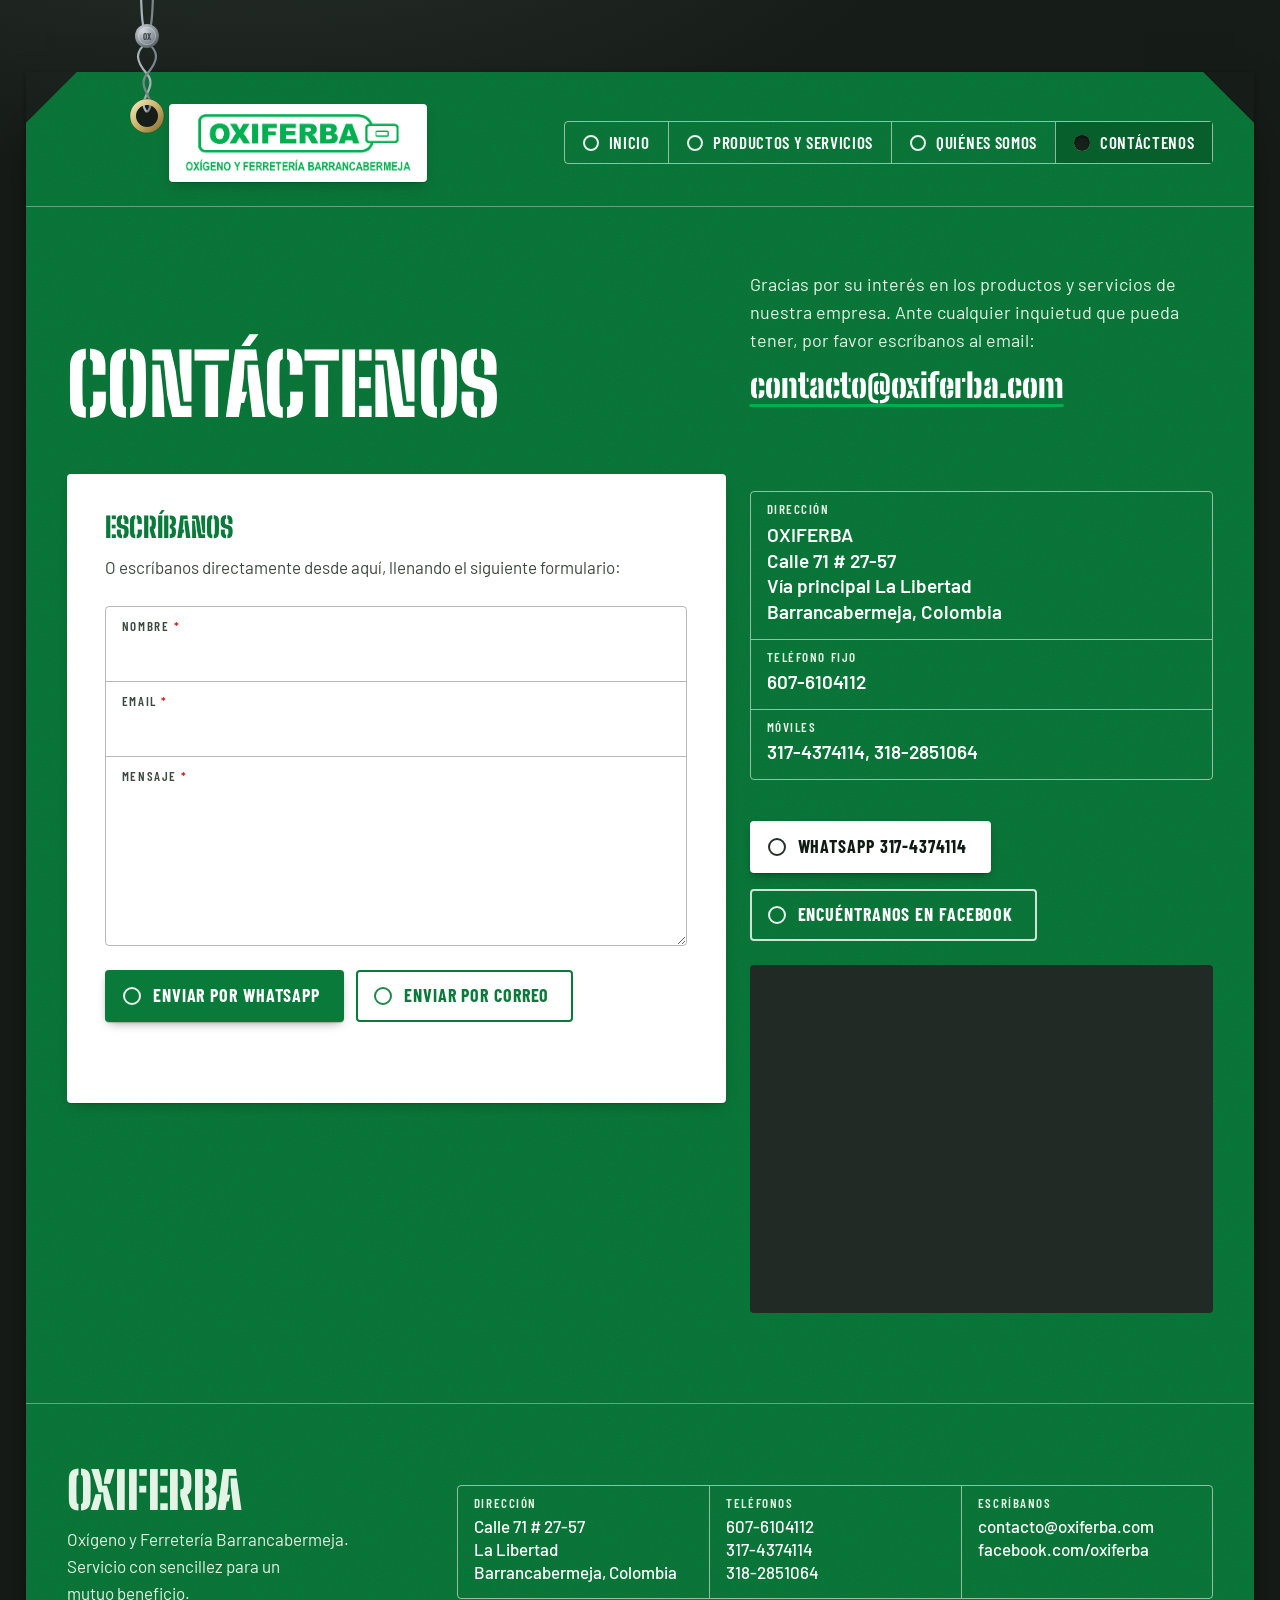
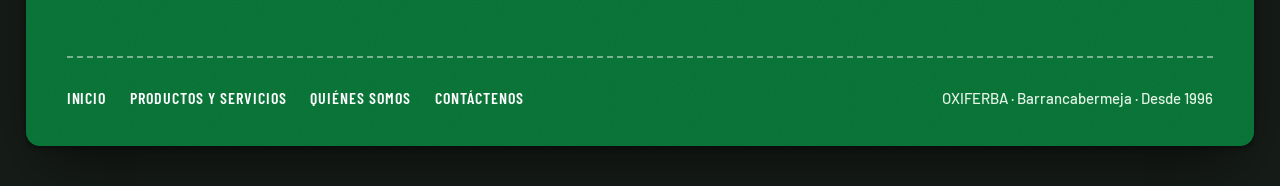
==== contacto.html @ a8000fab "Rediseño de oxiferba.com en HTML, CSS y JS vanilla Sitio estático de 4 páginas (inicio, productos, n" ====
<!doctype html>
<html lang="es">
<head>
<meta charset="utf-8">
<meta name="viewport" content="width=device-width, initial-scale=1, viewport-fit=cover">
<title>OXIFERBA - Oxígeno y Ferretería Barrancabermeja - Contáctenos</title>
<meta name="description" content="Venta de oxígeno y demás gases industriales, ferretería industrial, reparación, repuestos y mantenimiento de equipos oxicorte, venta y recarga de extintores, soldaduras y seguridad industrial.">
<meta name="theme-color" content="#0a7a3a">
<link rel="icon" href="assets/img/favicon.ico" type="image/x-icon">
<link rel="preload" href="assets/fonts/BigShouldersStencilDisplay-900-normal-latin.woff2" as="font" type="font/woff2" crossorigin>
<link rel="preload" href="assets/fonts/Barlow-400-normal-latin.woff2" as="font" type="font/woff2" crossorigin>
<link rel="stylesheet" href="css/fonts.css">
<link rel="stylesheet" href="css/styles.css">
</head>
<body>
<a class="skip" href="#contenido">Saltar al contenido</a>
<svg width="0" height="0" style="position:absolute" aria-hidden="true" focusable="false">
  <filter id="tinta" x="-5%" y="-5%" width="110%" height="110%">
    <feTurbulence type="fractalNoise" baseFrequency=".8" numOctaves="2" seed="7" result="grano"/>
    <feColorMatrix in="grano" type="matrix" values="0 0 0 0 0  0 0 0 0 0  0 0 0 0 0  -2.6 0 0 0 2.05" result="mascara"/>
    <feComposite in="SourceGraphic" in2="mascara" operator="in" result="entintado"/>
    <feTurbulence type="fractalNoise" baseFrequency=".035" numOctaves="1" seed="2" result="onda"/>
    <feDisplacementMap in="entintado" in2="onda" scale="3" xChannelSelector="R" yChannelSelector="G"/>
  </filter>
</svg>
<div class="tarjeta-wrap">
  <div class="tarjeta-sombra" aria-hidden="true"></div>
  <div class="tarjeta">
    <header class="cabecera">
      <a class="logo" href="index.html"><img src="assets/img/logo.png" width="270" height="68" alt="OXIFERBA, Oxígeno y Ferretería Barrancabermeja — Inicio"></a>
      <nav class="perforadas" aria-label="Principal">
        <a href="index.html"><span class="hueco" aria-hidden="true"></span><span class="larga">Inicio</span><span class="corta" aria-hidden="true">Inicio</span></a><a href="productos.html"><span class="hueco" aria-hidden="true"></span><span class="larga">Productos y servicios</span><span class="corta" aria-hidden="true">Productos</span></a><a href="nosotros.html"><span class="hueco" aria-hidden="true"></span><span class="larga">Quiénes somos</span><span class="corta" aria-hidden="true">Nosotros</span></a><a href="contacto.html" aria-current="page"><span class="hueco" aria-hidden="true"></span><span class="larga">Contáctenos</span><span class="corta" aria-hidden="true">Contacto</span></a>
      </nav>
    </header>
    <main id="contenido">
      <section class="encabezado-pagina">
        <h1 class="display">Contáctenos</h1>
        <div class="encabezado-lado">
          <p class="lead">Gracias por su interés en los productos y servicios de nuestra empresa. Ante cualquier inquietud que pueda tener, por favor escríbanos al email:</p>
          <a class="correo-grande" href="mailto:contacto@oxiferba.com">contacto@oxiferba.com</a>
        </div>
      </section>
      <div class="contacto">
        <form class="formulario hoja" data-formulario novalidate aria-labelledby="titulo-form">
          <h2 class="subtitular" id="titulo-form" style="color:var(--stock)">Escríbanos</h2>
          <p style="margin-top:12px">O escríbanos directamente desde aquí, llenando el siguiente formulario:</p>
          <div class="form-campos">
            <div class="form-campo">
              <label for="f-nombre">Nombre <span class="req" aria-hidden="true">*</span></label>
              <input id="f-nombre" name="nombre" type="text" autocomplete="name" required aria-describedby="e-nombre">
              <p class="error" id="e-nombre" role="alert"></p>
            </div>
            <div class="form-campo">
              <label for="f-email">Email <span class="req" aria-hidden="true">*</span></label>
              <input id="f-email" name="email" type="email" autocomplete="email" inputmode="email" required aria-describedby="e-email">
              <p class="error" id="e-email" role="alert"></p>
            </div>
            <div class="form-campo">
              <label for="f-mensaje">Mensaje <span class="req" aria-hidden="true">*</span></label>
              <textarea id="f-mensaje" name="mensaje" required aria-describedby="e-mensaje"></textarea>
              <p class="error" id="e-mensaje" role="alert"></p>
            </div>
          </div>
          <div class="form-acciones">
            <button class="btn btn--verde" type="submit" name="via" value="whatsapp"><span class="hueco" aria-hidden="true"></span>Enviar por WhatsApp</button>
            <button class="btn btn--verde-borde" type="submit" name="via" value="correo"><span class="hueco" aria-hidden="true"></span>Enviar por correo</button>
          </div>
          <p class="form-estado" aria-live="polite"></p>
        </form>

        <div class="datos">
          <dl class="campos">
            <div class="campo"><dt>Dirección</dt><dd>OXIFERBA<br>Calle 71 # 27-57<br>Vía principal La Libertad<br>Barrancabermeja, Colombia</dd></div>
            <div class="campo"><dt>Teléfono fijo</dt><dd><a href="tel:+576076104112">607-6104112</a></dd></div>
            <div class="campo"><dt>Móviles</dt><dd><a href="tel:+573174374114">317-4374114</a>, <a href="tel:+573182851064">318-2851064</a></dd></div>
          </dl>
          <div class="acciones">
            <a class="btn" href="https://wa.me/573174374114" target="_blank" rel="noopener"><span class="hueco" aria-hidden="true"></span>WhatsApp 317-4374114</a>
            <a class="btn btn--fantasma facebook" href="http://facebook.com/oxiferba" target="_blank" rel="noopener"><span class="hueco" aria-hidden="true"></span>Encuéntranos en Facebook</a>
          </div>
          <div class="mapa">
            <iframe title="Mapa: Calle 71 # 27-57, La Libertad, Barrancabermeja" loading="lazy" referrerpolicy="no-referrer-when-downgrade" src="https://maps.google.com/maps?q=Calle%2071%20%2327-57%2C%20La%20Libertad%2C%20Barrancabermeja%2C%20Santander%2C%20Colombia&z=16&output=embed"></iframe>
          </div>
        </div>
      </div>
    </main>
    <footer class="pie">
      <div class="pie-marca">
        <p class="display">OXIFERBA</p>
        <p>Oxígeno y Ferretería Barrancabermeja. Servicio con sencillez para un mutuo beneficio.</p>
      </div>
      <dl class="campos">
        <div class="campo"><dt>Dirección</dt><dd>Calle 71 # 27-57<br>La Libertad<br>Barrancabermeja, Colombia</dd></div>
        <div class="campo"><dt>Teléfonos</dt><dd><a href="tel:+576076104112">607-6104112</a><br><a href="tel:+573174374114">317-4374114</a><br><a href="tel:+573182851064">318-2851064</a></dd></div>
        <div class="campo"><dt>Escríbanos</dt><dd><a href="mailto:contacto@oxiferba.com">contacto@oxiferba.com</a><br><a href="https://facebook.com/oxiferba" rel="noopener" target="_blank">facebook.com/oxiferba</a></dd></div>
      </dl>
      <div class="pie-nav">
        <nav aria-label="Pie de página"><ul><li><a href="index.html">Inicio</a></li><li><a href="productos.html">Productos y servicios</a></li><li><a href="nosotros.html">Quiénes somos</a></li><li><a href="contacto.html" aria-current="page">Contáctenos</a></li></ul></nav>
        <small>OXIFERBA · Barrancabermeja · Desde 1996</small>
      </div>
    </footer>
  </div>
  <div class="ojal" aria-hidden="true">
  <svg viewBox="0 0 64 140">
    <defs>
      <radialGradient id="plomo" cx=".35" cy=".3" r=".8"><stop offset="0" stop-color="#d3d8dc"/><stop offset=".6" stop-color="#8b949b"/><stop offset="1" stop-color="#4c555b"/></radialGradient>
      <linearGradient id="laton" x1="0" y1="0" x2="1" y2="1"><stop offset="0" stop-color="#f1e6b8"/><stop offset=".5" stop-color="#c9b26a"/><stop offset="1" stop-color="#8a7436"/></linearGradient>
    </defs>
    <path d="M29 30 C 25 14, 28 4, 23 -40" fill="none" stroke="#aab2b8" stroke-width="2.2"/>
    <path d="M35 30 C 39 14, 36 4, 41 -40" fill="none" stroke="#7d868c" stroke-width="2.2"/>
    <circle cx="32" cy="116" r="14" fill="#161c18"/>
    <path d="M32 112 C 20 100, 44 88, 32 74 S 20 52, 32 42" fill="none" stroke="#aab2b8" stroke-width="2.2"/>
    <path d="M32 112 C 44 100, 20 88, 32 74 S 44 52, 32 42" fill="none" stroke="#7d868c" stroke-width="2.2"/>
    <circle cx="32" cy="116" r="14" fill="none" stroke="url(#laton)" stroke-width="6"/>
    <circle cx="32" cy="116" r="17" fill="none" stroke="rgba(0,0,0,.25)" stroke-width="1"/>
    <circle cx="32" cy="36" r="12" fill="url(#plomo)"/>
    <circle cx="32" cy="36" r="8.5" fill="none" stroke="rgba(255,255,255,.35)" stroke-width="1"/>
    <text x="32" y="39.5" text-anchor="middle" font-family="Barlow Condensed, sans-serif" font-weight="700" font-size="9" fill="#3d454a" letter-spacing=".5">OX</text>
  </svg>
</div>
</div>
<div class="barra-movil">
  <a class="btn" href="tel:+576076104112"><span class="hueco" aria-hidden="true"></span>Llamar</a>
  <a class="btn btn--verde" href="https://wa.me/573174374114" target="_blank" rel="noopener"><span class="hueco" aria-hidden="true"></span>WhatsApp</a>
</div>
<script src="js/main.js" defer></script>
</body>
</html>
---- css/fonts.css ----
@font-face {
  font-family: 'Barlow';
  font-style: italic;
  font-weight: 400;
  font-display: swap;
  src: url('../assets/fonts/Barlow-400-italic-latin-ext.woff2') format('woff2');
  unicode-range: U+0100-02BA, U+02BD-02C5, U+02C7-02CC, U+02CE-02D7, U+02DD-02FF, U+0304, U+0308, U+0329, U+1D00-1DBF, U+1E00-1E9F, U+1EF2-1EFF, U+2020, U+20A0-20AB, U+20AD-20C4, U+2113, U+2C60-2C7F, U+A720-A7FF;
}

@font-face {
  font-family: 'Barlow';
  font-style: italic;
  font-weight: 400;
  font-display: swap;
  src: url('../assets/fonts/Barlow-400-italic-latin.woff2') format('woff2');
  unicode-range: U+0000-00FF, U+0131, U+0152-0153, U+02BB-02BC, U+02C6, U+02DA, U+02DC, U+0304, U+0308, U+0329, U+2000-206F, U+20AC, U+2122, U+2191, U+2193, U+2212, U+2215, U+FEFF, U+FFFD;
}

@font-face {
  font-family: 'Barlow';
  font-style: normal;
  font-weight: 400;
  font-display: swap;
  src: url('../assets/fonts/Barlow-400-normal-latin-ext.woff2') format('woff2');
  unicode-range: U+0100-02BA, U+02BD-02C5, U+02C7-02CC, U+02CE-02D7, U+02DD-02FF, U+0304, U+0308, U+0329, U+1D00-1DBF, U+1E00-1E9F, U+1EF2-1EFF, U+2020, U+20A0-20AB, U+20AD-20C4, U+2113, U+2C60-2C7F, U+A720-A7FF;
}

@font-face {
  font-family: 'Barlow';
  font-style: normal;
  font-weight: 400;
  font-display: swap;
  src: url('../assets/fonts/Barlow-400-normal-latin.woff2') format('woff2');
  unicode-range: U+0000-00FF, U+0131, U+0152-0153, U+02BB-02BC, U+02C6, U+02DA, U+02DC, U+0304, U+0308, U+0329, U+2000-206F, U+20AC, U+2122, U+2191, U+2193, U+2212, U+2215, U+FEFF, U+FFFD;
}

@font-face {
  font-family: 'Barlow';
  font-style: normal;
  font-weight: 500;
  font-display: swap;
  src: url('../assets/fonts/Barlow-500-normal-latin-ext.woff2') format('woff2');
  unicode-range: U+0100-02BA, U+02BD-02C5, U+02C7-02CC, U+02CE-02D7, U+02DD-02FF, U+0304, U+0308, U+0329, U+1D00-1DBF, U+1E00-1E9F, U+1EF2-1EFF, U+2020, U+20A0-20AB, U+20AD-20C4, U+2113, U+2C60-2C7F, U+A720-A7FF;
}

@font-face {
  font-family: 'Barlow';
  font-style: normal;
  font-weight: 500;
  font-display: swap;
  src: url('../assets/fonts/Barlow-500-normal-latin.woff2') format('woff2');
  unicode-range: U+0000-00FF, U+0131, U+0152-0153, U+02BB-02BC, U+02C6, U+02DA, U+02DC, U+0304, U+0308, U+0329, U+2000-206F, U+20AC, U+2122, U+2191, U+2193, U+2212, U+2215, U+FEFF, U+FFFD;
}

@font-face {
  font-family: 'Barlow';
  font-style: normal;
  font-weight: 600;
  font-display: swap;
  src: url('../assets/fonts/Barlow-600-normal-latin-ext.woff2') format('woff2');
  unicode-range: U+0100-02BA, U+02BD-02C5, U+02C7-02CC, U+02CE-02D7, U+02DD-02FF, U+0304, U+0308, U+0329, U+1D00-1DBF, U+1E00-1E9F, U+1EF2-1EFF, U+2020, U+20A0-20AB, U+20AD-20C4, U+2113, U+2C60-2C7F, U+A720-A7FF;
}

@font-face {
  font-family: 'Barlow';
  font-style: normal;
  font-weight: 600;
  font-display: swap;
  src: url('../assets/fonts/Barlow-600-normal-latin.woff2') format('woff2');
  unicode-range: U+0000-00FF, U+0131, U+0152-0153, U+02BB-02BC, U+02C6, U+02DA, U+02DC, U+0304, U+0308, U+0329, U+2000-206F, U+20AC, U+2122, U+2191, U+2193, U+2212, U+2215, U+FEFF, U+FFFD;
}

@font-face {
  font-family: 'Barlow';
  font-style: normal;
  font-weight: 700;
  font-display: swap;
  src: url('../assets/fonts/Barlow-700-normal-latin-ext.woff2') format('woff2');
  unicode-range: U+0100-02BA, U+02BD-02C5, U+02C7-02CC, U+02CE-02D7, U+02DD-02FF, U+0304, U+0308, U+0329, U+1D00-1DBF, U+1E00-1E9F, U+1EF2-1EFF, U+2020, U+20A0-20AB, U+20AD-20C4, U+2113, U+2C60-2C7F, U+A720-A7FF;
}

@font-face {
  font-family: 'Barlow';
  font-style: normal;
  font-weight: 700;
  font-display: swap;
  src: url('../assets/fonts/Barlow-700-normal-latin.woff2') format('woff2');
  unicode-range: U+0000-00FF, U+0131, U+0152-0153, U+02BB-02BC, U+02C6, U+02DA, U+02DC, U+0304, U+0308, U+0329, U+2000-206F, U+20AC, U+2122, U+2191, U+2193, U+2212, U+2215, U+FEFF, U+FFFD;
}

@font-face {
  font-family: 'Barlow Condensed';
  font-style: normal;
  font-weight: 500;
  font-display: swap;
  src: url('../assets/fonts/BarlowCondensed-500-normal-latin-ext.woff2') format('woff2');
  unicode-range: U+0100-02BA, U+02BD-02C5, U+02C7-02CC, U+02CE-02D7, U+02DD-02FF, U+0304, U+0308, U+0329, U+1D00-1DBF, U+1E00-1E9F, U+1EF2-1EFF, U+2020, U+20A0-20AB, U+20AD-20C4, U+2113, U+2C60-2C7F, U+A720-A7FF;
}

@font-face {
  font-family: 'Barlow Condensed';
  font-style: normal;
  font-weight: 500;
  font-display: swap;
  src: url('../assets/fonts/BarlowCondensed-500-normal-latin.woff2') format('woff2');
  unicode-range: U+0000-00FF, U+0131, U+0152-0153, U+02BB-02BC, U+02C6, U+02DA, U+02DC, U+0304, U+0308, U+0329, U+2000-206F, U+20AC, U+2122, U+2191, U+2193, U+2212, U+2215, U+FEFF, U+FFFD;
}

@font-face {
  font-family: 'Barlow Condensed';
  font-style: normal;
  font-weight: 600;
  font-display: swap;
  src: url('../assets/fonts/BarlowCondensed-600-normal-latin-ext.woff2') format('woff2');
  unicode-range: U+0100-02BA, U+02BD-02C5, U+02C7-02CC, U+02CE-02D7, U+02DD-02FF, U+0304, U+0308, U+0329, U+1D00-1DBF, U+1E00-1E9F, U+1EF2-1EFF, U+2020, U+20A0-20AB, U+20AD-20C4, U+2113, U+2C60-2C7F, U+A720-A7FF;
}

@font-face {
  font-family: 'Barlow Condensed';
  font-style: normal;
  font-weight: 600;
  font-display: swap;
  src: url('../assets/fonts/BarlowCondensed-600-normal-latin.woff2') format('woff2');
  unicode-range: U+0000-00FF, U+0131, U+0152-0153, U+02BB-02BC, U+02C6, U+02DA, U+02DC, U+0304, U+0308, U+0329, U+2000-206F, U+20AC, U+2122, U+2191, U+2193, U+2212, U+2215, U+FEFF, U+FFFD;
}

@font-face {
  font-family: 'Barlow Condensed';
  font-style: normal;
  font-weight: 700;
  font-display: swap;
  src: url('../assets/fonts/BarlowCondensed-700-normal-latin-ext.woff2') format('woff2');
  unicode-range: U+0100-02BA, U+02BD-02C5, U+02C7-02CC, U+02CE-02D7, U+02DD-02FF, U+0304, U+0308, U+0329, U+1D00-1DBF, U+1E00-1E9F, U+1EF2-1EFF, U+2020, U+20A0-20AB, U+20AD-20C4, U+2113, U+2C60-2C7F, U+A720-A7FF;
}

@font-face {
  font-family: 'Barlow Condensed';
  font-style: normal;
  font-weight: 700;
  font-display: swap;
  src: url('../assets/fonts/BarlowCondensed-700-normal-latin.woff2') format('woff2');
  unicode-range: U+0000-00FF, U+0131, U+0152-0153, U+02BB-02BC, U+02C6, U+02DA, U+02DC, U+0304, U+0308, U+0329, U+2000-206F, U+20AC, U+2122, U+2191, U+2193, U+2212, U+2215, U+FEFF, U+FFFD;
}

@font-face {
  font-family: 'Big Shoulders Stencil Display';
  font-style: normal;
  font-weight: 700;
  font-display: swap;
  src: url('../assets/fonts/BigShouldersStencilDisplay-700-normal-latin-ext.woff2') format('woff2');
  unicode-range: U+0100-02BA, U+02BD-02C5, U+02C7-02CC, U+02CE-02D7, U+02DD-02FF, U+0304, U+0308, U+0329, U+1D00-1DBF, U+1E00-1E9F, U+1EF2-1EFF, U+2020, U+20A0-20AB, U+20AD-20C4, U+2113, U+2C60-2C7F, U+A720-A7FF;
}

@font-face {
  font-family: 'Big Shoulders Stencil Display';
  font-style: normal;
  font-weight: 700;
  font-display: swap;
  src: url('../assets/fonts/BigShouldersStencilDisplay-700-normal-latin.woff2') format('woff2');
  unicode-range: U+0000-00FF, U+0131, U+0152-0153, U+02BB-02BC, U+02C6, U+02DA, U+02DC, U+0304, U+0308, U+0329, U+2000-206F, U+20AC, U+2122, U+2191, U+2193, U+2212, U+2215, U+FEFF, U+FFFD;
}

@font-face {
  font-family: 'Big Shoulders Stencil Display';
  font-style: normal;
  font-weight: 900;
  font-display: swap;
  src: url('../assets/fonts/BigShouldersStencilDisplay-900-normal-latin-ext.woff2') format('woff2');
  unicode-range: U+0100-02BA, U+02BD-02C5, U+02C7-02CC, U+02CE-02D7, U+02DD-02FF, U+0304, U+0308, U+0329, U+1D00-1DBF, U+1E00-1E9F, U+1EF2-1EFF, U+2020, U+20A0-20AB, U+20AD-20C4, U+2113, U+2C60-2C7F, U+A720-A7FF;
}

@font-face {
  font-family: 'Big Shoulders Stencil Display';
  font-style: normal;
  font-weight: 900;
  font-display: swap;
  src: url('../assets/fonts/BigShouldersStencilDisplay-900-normal-latin.woff2') format('woff2');
  unicode-range: U+0000-00FF, U+0131, U+0152-0153, U+02BB-02BC, U+02C6, U+02DA, U+02DC, U+0304, U+0308, U+0329, U+2000-206F, U+20AC, U+2122, U+2191, U+2193, U+2212, U+2215, U+FEFF, U+FFFD;
}
---- css/styles.css ----
/* ==========================================================================
   OXIFERBA — sistema "Tarjeta de servicio"
   La página es una tarjeta de inspección verde sobre un banco de trabajo.
   ========================================================================== */

:root {
  /* Cartulina y tintas */
  --marca: #00b050;          /* verde del logo y la fachada */
  --stock: #0a7a3a;          /* cartulina verde: texto blanco 5.4:1 */
  --stock-hondo: #075f2c;    /* líneas impresas y celdas presionadas */
  --stock-claro: #e3f4e6;    /* texto secundario sobre cartulina */
  --papel: #ffffff;
  --papel-2: #f1f7f1;
  --tinta: #0f1a12;
  --tinta-2: #3c4a40;
  --banco: #161c18;          /* banco de trabajo / agujeros */
  --banco-2: #222a25;
  --sello: #4a2c9e;          /* tinta violeta de sello */
  --rojo: #c4261b;           /* solo línea de extintores */
  --amarillo: #f2c230;       /* solo advertencias */
  --laton: #c9b26a;
  --laton-claro: #f1e6b8;

  /* Tipografía */
  --f-display: 'Big Shoulders Stencil Display', 'Barlow Condensed', sans-serif;
  --f-label: 'Barlow Condensed', 'Arial Narrow', sans-serif;
  --f-body: 'Barlow', system-ui, sans-serif;

  /* Retícula de perforación: todo se mide contra esta unidad */
  --u: 8px;
  --gutter: clamp(16px, 3.2vw, 48px);
  --linea: 1.5px;

  /* Movimiento */
  --ease-out: cubic-bezier(0.23, 1, 0.32, 1);
  --ease-in-out: cubic-bezier(0.77, 0, 0.175, 1);

  --sombra-papel: 0 1px 1px rgba(5, 30, 14, .18), 0 6px 14px -6px rgba(5, 30, 14, .35);
  --sombra-tarjeta: 0 2px 4px rgba(0, 0, 0, .35), 0 30px 60px -20px rgba(0, 0, 0, .6);
}

/* ---------- Base ---------- */
*, *::before, *::after { box-sizing: border-box; }
html { -webkit-text-size-adjust: 100%; scroll-behavior: smooth; scroll-padding-top: 24px; }
@media (prefers-reduced-motion: reduce) { html { scroll-behavior: auto; } }

body {
  margin: 0;
  background-color: var(--banco);
  background-image:
    radial-gradient(1200px 600px at 20% -10%, #2a332d 0%, transparent 60%);
  color: var(--papel);
  font: 400 1.0625rem/1.6 var(--f-body);
  -webkit-font-smoothing: antialiased;
  text-rendering: optimizeLegibility;
  -webkit-tap-highlight-color: transparent;
}

img { max-width: 100%; height: auto; display: block; }
a { color: inherit; text-underline-offset: .2em; text-decoration-thickness: 1.5px; }
::selection { background: var(--sello); color: #fff; }
:focus-visible { outline: 3px solid var(--amarillo); outline-offset: 3px; border-radius: 2px; }

html { scrollbar-color: var(--stock) var(--banco); }
::-webkit-scrollbar { width: 12px; height: 12px; }
::-webkit-scrollbar-track { background: var(--banco); }
::-webkit-scrollbar-thumb { background: var(--stock); border: 3px solid var(--banco); border-radius: 8px; }

.sr-only {
  position: absolute; width: 1px; height: 1px; padding: 0; margin: -1px;
  overflow: hidden; clip: rect(0 0 0 0); white-space: nowrap; border: 0;
}
.skip {
  position: absolute; left: 16px; top: -60px; z-index: 50;
  background: var(--amarillo); color: var(--tinta); padding: 10px 16px;
  font: 700 1rem var(--f-label); text-transform: uppercase; text-decoration: none;
  transition: transform 160ms var(--ease-out);
}
.skip:focus { transform: translateY(76px); }

h1, h2, h3 { margin: 0; text-wrap: balance; }
p { margin: 0 0 1em; text-wrap: pretty; }

/* ---------- La tarjeta ---------- */
.tarjeta-wrap {
  position: relative;
  max-width: 1360px;
  margin: 0 auto;
  padding: 72px clamp(8px, 2vw, 32px) 40px;
}

.tarjeta {
  --chaflan: clamp(28px, 4vw, 56px);
  position: relative;
  background-color: var(--stock);
  color: var(--papel);
  clip-path: polygon(var(--chaflan) 0, calc(100% - var(--chaflan)) 0, 100% var(--chaflan), 100% 100%, 0 100%, 0 var(--chaflan));
  border-radius: 0 0 14px 14px;
  isolation: isolate;
}
/* fibra de la cartulina */
.tarjeta::before {
  content: "";
  position: absolute; inset: 0; z-index: -1; pointer-events: none;
  background-image: url("data:image/svg+xml,%3Csvg xmlns='http://www.w3.org/2000/svg' width='240' height='240'%3E%3Cfilter id='n'%3E%3CfeTurbulence type='fractalNoise' baseFrequency='.85' numOctaves='3' stitchTiles='stitch'/%3E%3CfeColorMatrix values='0 0 0 0 0  0 0 0 0 0  0 0 0 0 0  0 0 0 .55 0'/%3E%3C/filter%3E%3Crect width='100%25' height='100%25' filter='url(%23n)'/%3E%3C/svg%3E");
  opacity: .16;
  mix-blend-mode: multiply;
}
.tarjeta-sombra {
  position: absolute; inset: 72px clamp(8px, 2vw, 32px) 40px;
  border-radius: 0 0 14px 14px;
  box-shadow: var(--sombra-tarjeta);
  pointer-events: none;
}

/* Ojal reforzado + alambre y precinto */
.ojal {
  position: absolute;
  z-index: 3;
  top: 0;
  left: calc(clamp(8px, 2vw, 32px) + clamp(56px, 7vw, 104px));
  width: 64px; height: 140px;
  pointer-events: none;
}
.ojal svg { width: 100%; height: 100%; overflow: visible; }

.tarjeta-pad { padding-inline: var(--gutter); }

/* ---------- Encabezado ---------- */
.cabecera {
  display: grid;
  grid-template-columns: auto 1fr;
  align-items: center;
  gap: calc(var(--u) * 3);
  padding: calc(var(--u) * 4) var(--gutter) calc(var(--u) * 3);
  padding-left: calc(var(--gutter) + clamp(64px, 8vw, 120px));
  border-bottom: var(--linea) solid rgba(255,255,255,.35);
}
.logo {
  display: inline-flex;
  background: var(--papel);
  padding: 10px 14px;
  border-radius: 4px;
  box-shadow: var(--sombra-papel);
  transition: transform 160ms var(--ease-out);
}
.logo img { width: clamp(170px, 18vw, 230px); height: auto; }
.logo:active { transform: scale(.97); }

/* Navegación: celdas de perforación */
.perforadas {
  justify-self: end;
  display: grid;
  grid-template-columns: repeat(4, auto);
  border: var(--linea) solid rgba(255,255,255,.55);
  border-radius: 4px;
}
.perforadas a {
  display: flex; align-items: center; gap: 10px;
  padding: 12px 18px;
  font: 600 1.0625rem/1 var(--f-label);
  letter-spacing: .04em;
  text-transform: uppercase;
  text-decoration: none;
  color: var(--papel);
  border-left: var(--linea) solid rgba(255,255,255,.55);
  transition: background-color 200ms ease, color 200ms ease;
}
.perforadas a:first-child { border-left: 0; }
.perforadas a[aria-current="page"] { background: var(--stock-hondo); }
.perforadas .corta { display: none; }

@media (hover: hover) and (pointer: fine) {
  .perforadas a:hover { background: rgba(255,255,255,.1); }
}

/* ---------- Perforación (el estado del sistema) ---------- */
.hueco {
  position: relative;
  flex: none;
  width: 16px; height: 16px;
  border-radius: 50%;
  border: 2px solid currentColor;
  opacity: .9;
}
.hueco::after {
  content: "";
  position: absolute; inset: -2px;
  border-radius: 50%;
  background: var(--banco);
  box-shadow: inset 0 2px 3px rgba(0,0,0,.7);
  opacity: 0;
  transform: scale(.5);
  transition: transform 120ms var(--ease-out), opacity 120ms var(--ease-out);
}
[aria-current="page"] > .hueco::after,
[aria-current="true"] > .hueco::after,
.is-perforado > .hueco::after { opacity: 1; transform: scale(1); }

/* ---------- Botones ---------- */
.btn {
  --btn-bg: var(--papel);
  --btn-fg: var(--tinta);
  --btn-borde: transparent;
  display: inline-flex; align-items: center; justify-content: center; gap: 12px;
  min-height: 52px;
  padding: 12px 22px 12px 16px;
  background: var(--btn-bg);
  color: var(--btn-fg);
  border: 2px solid var(--btn-borde);
  border-radius: 4px;
  font: 700 1.125rem/1.1 var(--f-label);
  letter-spacing: .05em;
  text-transform: uppercase;
  text-decoration: none;
  cursor: pointer;
  box-shadow: 0 1px 1px rgba(0,0,0,.18), 0 4px 10px -4px rgba(0,0,0,.45);
  transition:
    transform 160ms var(--ease-out),
    box-shadow 200ms ease,
    background-color 200ms ease,
    color 200ms ease;
  user-select: none;
  -webkit-user-select: none;
  touch-action: manipulation;
}
.btn svg { width: 22px; height: 22px; flex: none; }
.btn .hueco { width: 18px; height: 18px; }
.btn--fantasma {
  --btn-bg: transparent;
  --btn-fg: var(--papel);
  --btn-borde: rgba(255,255,255,.8);
  box-shadow: none;
}
.btn--verde { --btn-bg: var(--stock); --btn-fg: var(--papel); }
.btn--sello { --btn-bg: var(--sello); --btn-fg: var(--papel); }
.btn--verde-borde { --btn-bg: transparent; --btn-fg: var(--stock); --btn-borde: var(--stock); box-shadow: none; }

/* La perforación: al presionar, la celda baja y el hueco se abre */
.btn:active {
  transform: scale(.97);
  box-shadow: 0 1px 1px rgba(0,0,0,.2);
}
.btn:active .hueco::after,
.perforadas a:active .hueco::after,
.indice a:active .hueco::after,
.punto:active::after { opacity: 1; transform: scale(1); }

@media (hover: hover) and (pointer: fine) {
  .btn:hover { box-shadow: 0 2px 2px rgba(0,0,0,.18), 0 10px 18px -6px rgba(0,0,0,.5); }
  .btn--fantasma:hover { --btn-bg: rgba(255,255,255,.1); box-shadow: none; }
  .btn--verde:hover { --btn-bg: var(--stock-hondo); }
  .btn--verde-borde:hover { --btn-bg: var(--papel-2); box-shadow: none; }
}
.btn[disabled], .btn[aria-disabled="true"] { opacity: .5; cursor: not-allowed; transform: none; }
.btn.is-cargando { cursor: progress; }
.btn.is-cargando .hueco { animation: girar 700ms linear infinite; border-style: dashed; }
@keyframes girar { to { transform: rotate(360deg); } }

.enlace {
  display: inline-flex; align-items: center; gap: 8px;
  font: 700 1.0625rem/1.2 var(--f-label);
  letter-spacing: .05em; text-transform: uppercase;
  color: var(--stock);
  text-decoration: none;
  border-bottom: 2px solid currentColor;
  padding-bottom: 2px;
}
.enlace svg { width: 18px; height: 18px; transition: transform 200ms var(--ease-out); }
@media (hover: hover) and (pointer: fine) {
  .enlace:hover svg { transform: translateX(4px); }
}

/* ---------- Sello de goma ---------- */
.sello {
  display: inline-block;
  padding: 10px 18px 8px;
  border: 4px double var(--sello);
  border-radius: 6px;
  color: var(--sello);
  font: 900 1.5rem/1 var(--f-display);
  letter-spacing: .04em;
  text-transform: uppercase;
  text-align: center;
  transform: rotate(var(--giro, -6deg));
  filter: url(#tinta);
  mix-blend-mode: multiply;
  opacity: .92;
}
.sello small {
  display: block; margin-top: 4px;
  font: 700 .8125rem/1.1 var(--f-label); letter-spacing: .14em;
}
.sello--blanco { color: #fff; border-color: #fff; mix-blend-mode: normal; opacity: .95; }

/* Aterrizaje del sello: un solo momento, la primera vez */
@keyframes sellar {
  0%   { opacity: 0; transform: rotate(var(--giro, -6deg)) scale(1.18); }
  60%  { opacity: .92; }
  100% { opacity: .92; transform: rotate(var(--giro, -6deg)) scale(1); }
}
.sello--aterriza { animation: sellar 340ms var(--ease-out) 450ms both; }
@media (prefers-reduced-motion: reduce) {
  .sello--aterriza { animation: sellar-suave 200ms ease 200ms both; }
  @keyframes sellar-suave { from { opacity: 0; } to { opacity: .92; } }
}

/* ---------- Campos impresos ---------- */
.campos {
  display: grid;
  border: var(--linea) solid rgba(255,255,255,.55);
  border-radius: 4px;
}
.campo {
  padding: 10px 16px 14px;
  border-top: var(--linea) solid rgba(255,255,255,.55);
  min-width: 0;
}
.campo:first-child { border-top: 0; }
.campo dt, .etiqueta {
  font: 600 .8125rem/1.2 var(--f-label);
  letter-spacing: .12em;
  text-transform: uppercase;
  color: var(--stock-claro);
}
.campo dd { margin: 4px 0 0; font: 600 1.1875rem/1.35 var(--f-body); }
.campo dd a { text-decoration: none; }
@media (hover: hover) and (pointer: fine) { .campo dd a:hover { text-decoration: underline; } }

/* Hoja blanca dentro de la tarjeta */
.hoja {
  background: var(--papel);
  color: var(--tinta);
  border-radius: 4px;
  box-shadow: var(--sombra-papel);
}
.hoja .campos, .hoja .campo { border-color: rgba(15,26,18,.22); }
.hoja .campo dt, .hoja .etiqueta { color: var(--tinta-2); }

/* ---------- Titulares ---------- */
.display {
  font: 900 clamp(3rem, 6.6vw, 6rem)/.9 var(--f-display);
  letter-spacing: -.005em;
  text-transform: uppercase;
}
.titular {
  font: 900 clamp(2.25rem, 4.4vw, 3.75rem)/.95 var(--f-display);
  text-transform: uppercase;
  letter-spacing: 0;
}
.subtitular {
  font: 800 clamp(1.5rem, 2.2vw, 1.875rem)/1.05 var(--f-display);
  text-transform: uppercase;
}
.lead { font-size: clamp(1.125rem, 1.4vw, 1.3125rem); line-height: 1.55; max-width: 62ch; }

/* ---------- Secciones ---------- */
.seccion { padding: clamp(56px, 7vw, 104px) var(--gutter); }
.seccion--hoja { padding-block: clamp(48px, 6vw, 88px); }
.seccion > .titular + * { margin-top: calc(var(--u) * 3); }

/* Línea de perforación con muescas */
.perforacion {
  position: relative;
  height: 0;
  margin: 0;
  border: 0;
  border-top: 2px dashed rgba(255,255,255,.6);
}
.perforacion::before, .perforacion::after {
  content: "";
  position: absolute; top: -13px;
  width: 24px; height: 24px; border-radius: 50%;
  background: var(--banco);
}
.perforacion::before { left: -12px; }
.perforacion::after { right: -12px; }

/* ==========================================================================
   INICIO
   ========================================================================== */
.portada {
  display: grid;
  grid-template-columns: repeat(12, minmax(0, 1fr));
  gap: calc(var(--u) * 4) calc(var(--u) * 3);
  padding: clamp(40px, 5vw, 72px) var(--gutter) clamp(48px, 6vw, 88px);
  align-items: start;
}
.portada-texto { grid-column: 1 / span 6; }
.portada-texto .display { margin-bottom: calc(var(--u) * 3); }
.portada-texto .lead { color: var(--stock-claro); margin-bottom: calc(var(--u) * 4); }
.portada-campos {
  grid-template-columns: 1fr 1.25fr;
  margin-bottom: calc(var(--u) * 4);
}
.portada-campos .campo:nth-child(2) { border-top: 0; border-left: var(--linea) solid rgba(255,255,255,.55); }
.portada-campos .campo--ancho { grid-column: 1 / -1; }
.acciones { display: flex; flex-wrap: wrap; gap: calc(var(--u) * 2); }

/* Fotos montadas en la tarjeta */
.evidencia { grid-column: 7 / span 6; position: relative; margin: 8px 0 0 clamp(0px, 2vw, 32px); display: flex; flex-direction: column; align-items: flex-end; }
.evidencia .marco { width: 100%; }
.marco {
  position: relative;
  background: var(--papel);
  padding: 10px 10px 0;
  border-radius: 3px;
  box-shadow: var(--sombra-papel), 0 18px 30px -18px rgba(0,0,0,.6);
  transform: rotate(1.2deg);
}
.marco::before { /* grapa */
  content: "";
  position: absolute; z-index: 2; top: -6px; left: 28px;
  width: 46px; height: 7px; border-radius: 2px;
  background: linear-gradient(#d9dde0, #8e979d);
  box-shadow: 0 1px 1px rgba(0,0,0,.4);
  transform: rotate(-4deg);
}
.diapos {
  position: relative;
  aspect-ratio: 990 / 456;
  overflow: hidden;
  background: var(--banco-2);
}
.diapos img {
  position: absolute; inset: 0; width: 100%; height: 100%;
  object-fit: cover;
  opacity: 0;
  transition: opacity 700ms ease;
}
.diapos img.is-activa { opacity: 1; }
.marco-pie {
  display: flex; align-items: center; justify-content: space-between; gap: 12px;
  padding: 10px 2px 12px;
  color: var(--tinta);
}
.marco-pie .etiqueta { color: var(--tinta-2); }
.controles { display: flex; align-items: center; gap: 6px; }
.punto, .flecha {
  appearance: none; border: 0; background: none; padding: 0; cursor: pointer; color: var(--tinta);
  display: grid; place-items: center;
  width: 32px; height: 32px;
  touch-action: manipulation;
}
.punto::before {
  content: ""; width: 14px; height: 14px; border-radius: 50%;
  border: 2px solid currentColor; grid-area: 1 / 1;
}
.punto::after {
  content: ""; width: 14px; height: 14px; border-radius: 50%; grid-area: 1 / 1;
  background: var(--banco); box-shadow: inset 0 2px 2px rgba(0,0,0,.6);
  opacity: 0; transform: scale(.5);
  transition: transform 120ms var(--ease-out), opacity 120ms var(--ease-out);
}
.punto[aria-current="true"]::after { opacity: 1; transform: scale(1); }
.flecha svg { width: 20px; height: 20px; }
.flecha { border-radius: 4px; transition: transform 160ms var(--ease-out), background-color 200ms ease; }
.flecha:active { transform: scale(.92); }
@media (hover: hover) and (pointer: fine) { .flecha:hover { background: var(--papel-2); } }

.evidencia .sello {
  margin: 36px 12px 0 0;
  --giro: -6deg;
  font-size: clamp(1.375rem, 2vw, 1.875rem);
}
.evidencia .sello { mix-blend-mode: normal; color: var(--papel); border-color: var(--papel); filter: url(#tinta) drop-shadow(0 1px 0 rgba(0,0,0,.25)); }

/* Talón desprendible: tres accesos */
.talon {
  background: var(--papel);
  color: var(--tinta);
  display: grid;
  grid-template-columns: repeat(3, minmax(0, 1fr));
}
.talon-celda {
  position: relative;
  padding: clamp(28px, 3.5vw, 48px) var(--gutter);
  display: flex; flex-direction: column; align-items: flex-start; gap: 12px;
}
.talon-celda + .talon-celda { border-left: 2px dashed rgba(15,26,18,.35); }
.talon-celda h2 { color: var(--stock); }
.talon-celda p { color: var(--tinta-2); margin: 0 0 8px; max-width: 34ch; }
.talon-celda .enlace { margin-top: auto; }

/* Índice perforado de líneas */
.indice {
  display: grid;
  grid-template-columns: repeat(3, minmax(0, 1fr));
  border: var(--linea) solid rgba(255,255,255,.55);
  border-radius: 4px;
  margin-top: calc(var(--u) * 4);
}
.indice a {
  position: relative;
  display: grid;
  grid-template-columns: 1fr auto;
  grid-template-rows: auto 1fr auto;
  gap: 4px 12px;
  min-height: 168px;
  padding: 16px 18px 18px;
  text-decoration: none;
  border-right: var(--linea) solid rgba(255,255,255,.55);
  border-bottom: var(--linea) solid rgba(255,255,255,.55);
  transition: background-color 200ms ease;
}
.indice a:nth-child(3n) { border-right: 0; }
.indice a:nth-last-child(-n+3) { border-bottom: 0; }
.indice .codigo {
  font: 900 3.25rem/1 var(--f-display);
  letter-spacing: .02em;
  color: var(--papel);
}
.indice .hueco { align-self: start; margin-top: 6px; }
.indice .nombre {
  grid-column: 1 / -1; align-self: end;
  font: 700 1.25rem/1.15 var(--f-label);
  text-transform: uppercase; letter-spacing: .03em;
}
.indice .cuenta { grid-column: 1 / -1; font: 500 .9375rem/1.3 var(--f-body); color: var(--stock-claro); }
.indice a.es-servicio { background: var(--stock-hondo); }
@media (hover: hover) and (pointer: fine) {
  .indice a:hover { background: rgba(255,255,255,.1); }
  .indice a.es-servicio:hover { background: #06522a; }
}

/* Video y trayectoria */
.trayectoria {
  display: grid;
  grid-template-columns: repeat(12, minmax(0, 1fr));
  gap: calc(var(--u) * 4) calc(var(--u) * 3);
  align-items: center;
}
.trayectoria .video { grid-column: 1 / span 7; }
.trayectoria .texto { grid-column: 9 / span 4; }
.trayectoria .texto p { color: var(--stock-claro); }
.video-marco {
  position: relative; aspect-ratio: 16 / 9; border-radius: 4px; overflow: hidden;
  background: var(--banco); box-shadow: var(--sombra-papel);
}
.video-marco iframe, .video-marco img { position: absolute; inset: 0; width: 100%; height: 100%; border: 0; object-fit: cover; }
.video-play {
  position: absolute; inset: 0; width: 100%; border: 0; padding: 0; cursor: pointer;
  background: linear-gradient(to top, rgba(10,20,14,.65), rgba(10,20,14,0) 55%);
  display: flex; align-items: flex-end; justify-content: flex-start;
}
.video-play .btn { margin: 20px; pointer-events: none; }
.video-play:active .btn { transform: scale(.97); }
.video-play:active .btn .hueco::after { opacity: 1; transform: scale(1); }

/* Acceso para empleados */
.empleados {
  display: flex; flex-wrap: wrap; align-items: center; justify-content: space-between; gap: 20px;
  padding: 24px var(--gutter);
  border-top: var(--linea) solid rgba(255,255,255,.35);
}
.empleados h2 { font: 700 1.125rem/1.2 var(--f-label); text-transform: uppercase; letter-spacing: .1em; }
.empleados .acciones { gap: 12px; }
.btn--chico { min-height: 44px; padding: 8px 16px 8px 12px; font-size: 1rem; }

/* ==========================================================================
   PIE: reverso de la tarjeta
   ========================================================================== */
.pie {
  padding: clamp(40px, 5vw, 64px) var(--gutter) 32px;
  border-top: var(--linea) solid rgba(255,255,255,.35);
  display: grid;
  grid-template-columns: repeat(12, minmax(0, 1fr));
  gap: 32px 24px;
}
.pie-marca { grid-column: 1 / span 4; }
.pie-marca .display { font-size: clamp(2.5rem, 4vw, 3.5rem); margin: 0; }
.pie-marca p { color: var(--stock-claro); margin-top: 12px; max-width: 30ch; }
.pie .campos { grid-column: 5 / span 8; grid-template-columns: repeat(3, minmax(0, 1fr)); align-self: start; }
.pie .campo { border-top: 0; border-left: var(--linea) solid rgba(255,255,255,.55); }
.pie .campo:first-child { border-left: 0; }
.pie .campo dd { font-size: 1.0625rem; font-weight: 500; }
.pie-nav {
  grid-column: 1 / -1;
  display: flex; flex-wrap: wrap; gap: 8px 28px; align-items: center; justify-content: space-between;
  padding-top: 24px; border-top: 2px dashed rgba(255,255,255,.45);
  font: 600 1rem/1 var(--f-label); text-transform: uppercase; letter-spacing: .06em;
}
.pie-nav ul { list-style: none; margin: 0; padding: 0; display: flex; flex-wrap: wrap; gap: 8px 24px; }
.pie-nav a { text-decoration: none; padding: 8px 0; display: inline-block; }
@media (hover: hover) and (pointer: fine) { .pie-nav a:hover { text-decoration: underline; } }
.pie-nav small { font: 500 .9375rem var(--f-body); text-transform: none; letter-spacing: 0; color: var(--stock-claro); }

/* Barra fija móvil */
.barra-movil { display: none; }

/* ==========================================================================
   PÁGINAS INTERIORES
   ========================================================================== */
.encabezado-pagina {
  display: grid;
  grid-template-columns: repeat(12, minmax(0, 1fr));
  gap: 24px;
  padding: clamp(40px, 5vw, 72px) var(--gutter) clamp(32px, 4vw, 56px);
  align-items: end;
}
.encabezado-pagina .display { grid-column: 1 / span 7; }
.encabezado-pagina .lead { grid-column: 8 / span 5; color: var(--stock-claro); margin: 0; }
.encabezado-lado { grid-column: 8 / span 5; }
.encabezado-lado .lead { margin-bottom: 8px; }

/* Productos: lomo con códigos + hojas por línea */
.catalogo {
  display: grid;
  grid-template-columns: 200px minmax(0, 1fr);
  gap: 0 clamp(24px, 3vw, 48px);
  padding: 0 var(--gutter) clamp(56px, 7vw, 104px);
}
.lomo {
  position: sticky; top: 24px; align-self: start;
  border: var(--linea) solid rgba(255,255,255,.55);
  border-radius: 4px;
}
.lomo ol { list-style: none; margin: 0; padding: 0; }
.lomo a {
  display: grid; grid-template-columns: 44px 1fr auto; align-items: center; gap: 8px;
  padding: 10px 12px;
  border-top: var(--linea) solid rgba(255,255,255,.3);
  text-decoration: none;
  font: 600 .9375rem/1.15 var(--f-label); text-transform: uppercase; letter-spacing: .04em;
  transition: background-color 200ms ease;
}
.lomo li:first-child a { border-top: 0; }
.lomo .codigo { font: 900 1.375rem/1 var(--f-display); }
.lomo .hueco { width: 12px; height: 12px; }
.lomo a[aria-current="true"] { background: var(--stock-hondo); }
@media (hover: hover) and (pointer: fine) { .lomo a:hover { background: rgba(255,255,255,.1); } }
.lomo-titulo { padding: 12px; font: 700 .8125rem/1 var(--f-label); letter-spacing: .14em; text-transform: uppercase; color: var(--stock-claro); border-bottom: var(--linea) solid rgba(255,255,255,.55); }

.lineas { display: grid; gap: calc(var(--u) * 4); }
.linea {
  display: grid;
  grid-template-columns: minmax(0, 1fr) auto;
  grid-template-areas: "cab cab" "items foto";
  scroll-margin-top: 24px;
}
.linea-cab {
  grid-area: cab;
  display: flex; align-items: baseline; gap: 20px; flex-wrap: wrap;
  padding: 20px 28px 16px;
  border-bottom: var(--linea) solid rgba(15,26,18,.2);
}
.linea-cab .codigo { font: 900 3rem/0.85 var(--f-display); color: var(--stock); }
.linea--rojo .linea-cab .codigo { color: var(--rojo); }
.linea-cab h2 { font: 800 clamp(1.625rem, 2.4vw, 2.125rem)/1 var(--f-display); text-transform: uppercase; }
.linea-cab .etiqueta { margin-left: auto; }
.items {
  grid-area: items;
  list-style: none; margin: 0; padding: 20px 28px 28px;
  columns: 2 220px; column-gap: 32px;
}
.items li {
  display: flex; align-items: flex-start; gap: 12px;
  padding: 8px 0;
  border-bottom: 1px solid rgba(15,26,18,.12);
  break-inside: avoid;
  font-weight: 500;
}
.items li::before {
  content: ""; flex: none; width: 14px; height: 14px; margin-top: .3em;
  border: 2px solid var(--tinta); border-radius: 2px;
}
.linea-foto { grid-area: foto; padding: 20px 28px 28px 0; position: relative; }
.linea-foto img {
  width: 220px; aspect-ratio: 4 / 3; object-fit: cover;
  border: 8px solid var(--papel); outline: 1px solid rgba(15,26,18,.15);
  box-shadow: 0 10px 18px -10px rgba(0,0,0,.45);
  transform: rotate(1.5deg);
}
.linea-foto img.vertical { width: 160px; aspect-ratio: 113 / 150; }
.linea .sello { margin: 0 28px 28px; --giro: -3deg; font-size: 1.25rem; justify-self: start; grid-column: 1 / -1; }

/* Servicios */
.servicios { display: grid; grid-template-columns: repeat(2, minmax(0, 1fr)); gap: calc(var(--u) * 3); margin-top: calc(var(--u) * 4); }
.servicio { display: grid; grid-template-rows: auto auto 1fr; scroll-margin-top: 24px; overflow: hidden; }
.servicio img { width: 100%; aspect-ratio: 250 / 173; object-fit: cover; }
.servicio h3 { padding: 24px 28px 0; font: 800 clamp(1.375rem, 2vw, 1.75rem)/1.05 var(--f-display); text-transform: uppercase; }
.servicio .sello { margin: 24px 28px 28px; align-self: end; justify-self: start; font-size: 1.1875rem; --giro: -2.5deg; }

/* Logos */
.logos {
  display: grid;
  grid-template-columns: repeat(auto-fill, minmax(180px, 1fr));
  margin-top: calc(var(--u) * 4);
  overflow: hidden;
}
.logos li, .logos > a {
  display: grid; place-items: center;
  min-height: 120px; padding: 20px;
  margin: 0 -1px -1px 0;
  border-right: 1px solid rgba(15,26,18,.15);
  border-bottom: 1px solid rgba(15,26,18,.15);
}
.logos { list-style: none; padding: 0; }
.logos--clientes { grid-template-columns: repeat(3, minmax(0, 1fr)); }
.logos img { max-height: 64px; width: auto; max-width: 150px; object-fit: contain; }
.logos > a { transition: background-color 200ms ease; }
@media (hover: hover) and (pointer: fine) { .logos > a:hover { background: var(--papel-2); } }

/* Portafolio */
.portafolio {
  display: grid; grid-template-columns: repeat(12, minmax(0, 1fr)); gap: 24px; align-items: center;
}
.portafolio .titular { grid-column: 1 / span 6; }
.portafolio .cuerpo { grid-column: 7 / span 6; }
.portafolio .cuerpo p { color: var(--stock-claro); }
.portafolio .cuerpo p strong { color: var(--papel); }
.portafolio .acciones { margin: 8px 0 24px; }

/* Nosotros */
.banda { padding: 0 var(--gutter); }
.banda .marco { transform: rotate(-.4deg); }
.banda img { width: 100%; aspect-ratio: 990 / 180; object-fit: cover; }
.historia {
  display: grid; grid-template-columns: repeat(12, minmax(0, 1fr)); gap: 32px 24px;
  align-items: start;
}
.historia .relato { grid-column: 1 / span 7; }
.historia .relato p { font-size: 1.1875rem; line-height: 1.65; max-width: 66ch; }
.historia .relato p:first-child::first-line { font-weight: 600; }
.historia .registro { grid-column: 9 / span 4; position: sticky; top: 24px; }
.registro .campos { grid-template-columns: 1fr; }
.registro .sello { margin-top: 28px; --giro: -5deg; font-size: 1.375rem; }

.principios { display: grid; }
.principio {
  display: grid; grid-template-columns: repeat(12, minmax(0, 1fr)); gap: 16px 24px;
  padding: clamp(28px, 3.5vw, 44px) var(--gutter);
  border-top: var(--linea) solid rgba(15,26,18,.2);
}
.principio:first-child { border-top: 0; }
.principio h2 { grid-column: 1 / span 4; color: var(--stock); }
.principio p { grid-column: 5 / span 8; margin: 0; font-size: 1.125rem; line-height: 1.65; max-width: 70ch; }

/* Contacto */
.contacto {
  display: grid; grid-template-columns: repeat(12, minmax(0, 1fr)); gap: 32px 24px;
  padding: 0 var(--gutter) clamp(56px, 7vw, 104px);
  align-items: start;
}
.formulario { grid-column: 1 / span 7; padding: clamp(24px, 3vw, 40px); }
.formulario > p { color: var(--tinta-2); }
.datos { grid-column: 8 / span 5; display: grid; gap: 24px; }
.datos .campos { grid-template-columns: 1fr; }
.correo-grande {
  display: inline-block; margin: 4px 0 20px;
  font: 800 clamp(1.5rem, 2.6vw, 2.25rem)/1.1 var(--f-display);
  color: var(--papel);
  text-decoration: underline 3px var(--marca);
  text-underline-offset: .18em;
  word-break: break-word;
}
.form-campos { display: grid; border: var(--linea) solid rgba(15,26,18,.3); border-radius: 4px; margin: 24px 0; }
.form-campo { position: relative; display: grid; border-top: var(--linea) solid rgba(15,26,18,.3); }
.form-campo:first-child { border-top: 0; }
.form-campo label {
  padding: 12px 16px 0;
  font: 600 .8125rem/1.2 var(--f-label); letter-spacing: .12em; text-transform: uppercase; color: var(--tinta-2);
}
.form-campo label .req { color: var(--rojo); }
.form-campo input, .form-campo textarea {
  appearance: none; width: 100%; border: 0; background: transparent;
  padding: 6px 16px 14px;
  font: 500 1.1875rem/1.4 var(--f-body); color: var(--tinta);
  caret-color: var(--sello);
}
.form-campo textarea { min-height: 160px; resize: vertical; }
.form-campo input::placeholder, .form-campo textarea::placeholder { color: #69786d; }
.form-campo input:focus, .form-campo textarea:focus { outline: none; }
.form-campo:focus-within { background: var(--papel-2); box-shadow: inset 4px 0 0 0 var(--sello); }
.form-campo .error {
  display: none; padding: 0 16px 12px;
  font: 600 .9375rem/1.3 var(--f-body); color: var(--rojo);
}
.form-campo.is-invalido { background: #fff4f2; }
.form-campo.is-invalido .error { display: block; }
.form-campo.is-invalido label { color: var(--rojo); }
.form-acciones { display: flex; flex-wrap: wrap; gap: 12px; align-items: center; }
.form-estado { margin: 16px 0 0; font-weight: 600; color: var(--stock); min-height: 1.6em; }
.facebook { display: inline-flex; align-items: center; gap: 12px; }
.mapa { aspect-ratio: 4 / 3; overflow: hidden; border-radius: 4px; background: var(--banco-2); }
.mapa iframe { width: 100%; height: 100%; border: 0; display: block; filter: saturate(.85); }

/* ==========================================================================
   RESPONSIVO
   ========================================================================== */
@media (max-width: 1100px) {
  .cabecera { grid-template-columns: 1fr; padding-left: var(--gutter); }
  .cabecera .logo { justify-self: end; }
  .perforadas { justify-self: stretch; }
  .perforadas a { justify-content: center; }
  .pie-marca { grid-column: 1 / -1; }
  .pie .campos { grid-column: 1 / -1; }
}

@media (max-width: 900px) {
  .portada-texto, .evidencia { grid-column: 1 / -1; }
  .evidencia { margin: 8px 8px 40px; }
  .talon { grid-template-columns: 1fr; }
  .talon-celda + .talon-celda { border-left: 0; border-top: 2px dashed rgba(15,26,18,.35); }
  .trayectoria .video, .trayectoria .texto { grid-column: 1 / -1; }
  .encabezado-pagina .display, .encabezado-pagina .lead, .encabezado-lado { grid-column: 1 / -1; }
  .catalogo { grid-template-columns: 1fr; }
  .lomo { position: static; margin-bottom: 32px; }
  .lomo ol { display: grid; grid-template-columns: repeat(auto-fill, minmax(150px, 1fr)); }
  .lomo li a { border-top: var(--linea) solid rgba(255,255,255,.3); border-right: var(--linea) solid rgba(255,255,255,.3); }
  .servicios { grid-template-columns: 1fr; }
  .portafolio .titular, .portafolio .cuerpo { grid-column: 1 / -1; }
  .historia .relato, .historia .registro { grid-column: 1 / -1; position: static; }
  .principio h2, .principio p { grid-column: 1 / -1; }
  .formulario, .datos { grid-column: 1 / -1; }
}

@media (max-width: 640px) {
  body { font-size: 1rem; }
  .tarjeta-wrap { padding-top: 56px; padding-bottom: 96px; }
  .tarjeta-sombra { inset: 56px 8px 96px; }
  .ojal { left: 44px; width: 52px; }
  .cabecera { gap: 16px; padding-top: 20px; }
  .cabecera .logo img { width: 170px; }
  .perforadas a { padding: 12px 8px; gap: 6px; font-size: .9375rem; flex-direction: column; text-align: center; }
  .perforadas .larga { display: none; }
  .perforadas .corta { display: inline; }
  .perforadas .hueco { width: 12px; height: 12px; }
  .portada-campos { grid-template-columns: 1fr; }
  .portada-campos .campo:nth-child(2) { border-left: 0; border-top: var(--linea) solid rgba(255,255,255,.55); }
  .acciones .btn { flex: 1 1 100%; }
  .evidencia .sello { margin: 28px 4px 0 0; }
  .punto { display: none; }
  .indice { grid-template-columns: repeat(2, minmax(0, 1fr)); }
  .indice a { min-height: 132px; padding: 14px; }
  .indice a:nth-child(3n) { border-right: var(--linea) solid rgba(255,255,255,.55); }
  .indice a:nth-child(2n) { border-right: 0; }
  .indice a:nth-last-child(-n+3) { border-bottom: var(--linea) solid rgba(255,255,255,.55); }
  .indice a:nth-last-child(-n+1) { border-bottom: 0; }
  .indice a:last-child:nth-child(odd) { grid-column: 1 / -1; }
  .indice .codigo { font-size: 2.5rem; }
  .indice .nombre { font-size: 1.0625rem; }
  .pie .campos { grid-template-columns: 1fr; }
  .pie .campo { border-left: 0; border-top: var(--linea) solid rgba(255,255,255,.55); }
  .pie .campo:first-child { border-top: 0; }
  .linea { grid-template-areas: "cab" "foto" "items"; grid-template-columns: 1fr; }
  .linea-cab, .items { padding-inline: 20px; }
  .linea-foto { padding: 20px 20px 0; }
  .linea-foto img { width: 100%; max-width: 320px; }
  .linea-foto img.vertical { width: 60%; }
  .linea .sello { margin-inline: 20px; }
  .linea-cab .etiqueta { margin-left: 0; width: 100%; }
  .items { columns: 1; }
  .logos, .logos--clientes { grid-template-columns: repeat(2, minmax(0, 1fr)); }
  .logos--clientes > a:last-child { grid-column: 1 / -1; }
  .logos li, .logos > a { min-height: 96px; padding: 14px; }
  .logos img { max-width: 120px; max-height: 52px; }
  .servicio h3 { padding-inline: 20px; }
  .servicio .sello { margin-inline: 20px; }
  .empleados .acciones { width: 100%; }
  .empleados .btn { flex: 1 1 0; }

  .barra-movil {
    display: grid; grid-template-columns: 1fr 1fr; gap: 8px;
    position: fixed; z-index: 40; left: 0; right: 0; bottom: 0;
    padding: 10px 10px calc(10px + env(safe-area-inset-bottom));
    background: rgba(22, 28, 24, .94);
    -webkit-backdrop-filter: blur(10px); backdrop-filter: blur(10px);
    border-top: 1px solid rgba(255,255,255,.12);
  }
  .barra-movil .btn { min-height: 50px; padding-inline: 12px; font-size: 1.0625rem; }
}

@media (prefers-reduced-motion: reduce) {
  .diapos img { transition: opacity 200ms ease; }
  .btn, .flecha, .logo { transition: box-shadow 200ms ease, background-color 200ms ease, color 200ms ease; }
  .btn:active, .flecha:active, .logo:active { transform: none; }
}

@media print {
  body { background: #fff; color: #000; }
  .tarjeta { clip-path: none; background: #fff; color: #000; }
  .ojal, .barra-movil, .video, .mapa { display: none; }
}
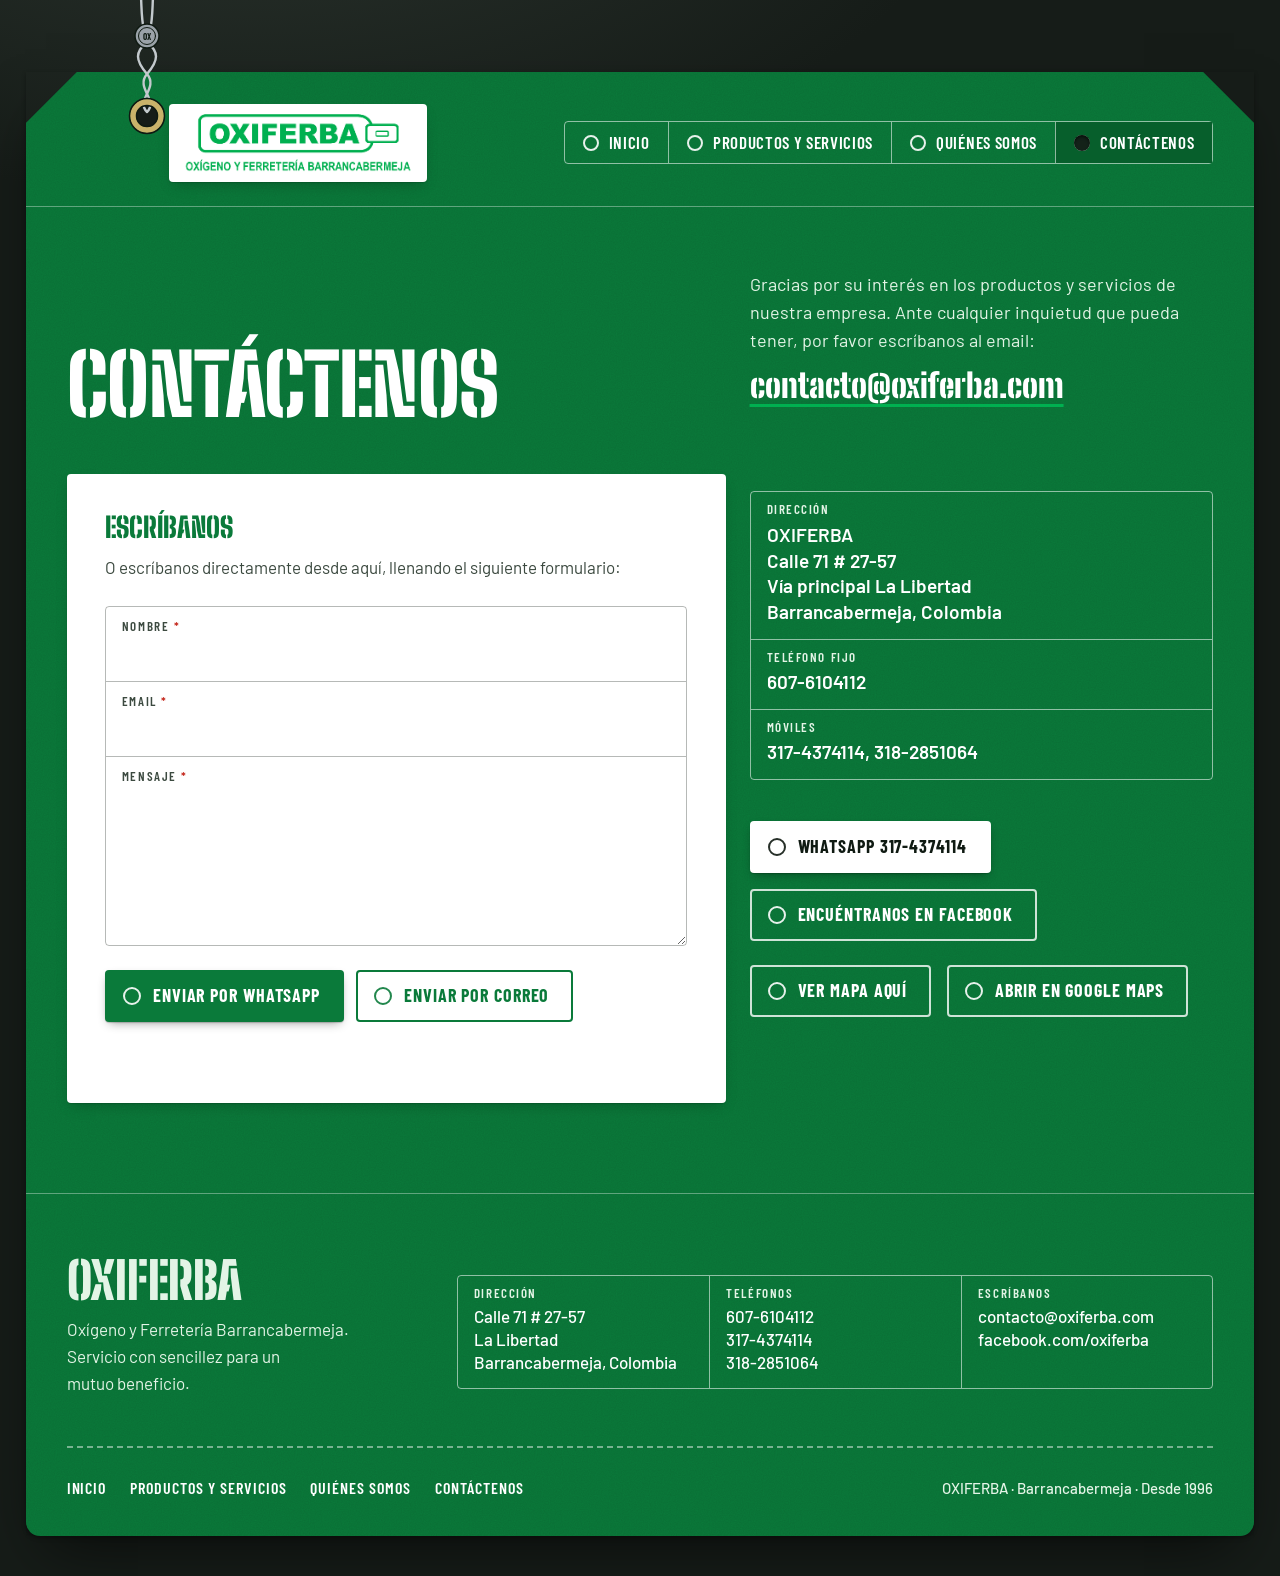
==== commit 21b46677: "Ajustes de revisión: sellos legibles, metal plano, mapa bajo demanda - Sellos en tinta violeta sobre" ====
--- a/contacto.html
+++ b/contacto.html
@@ -17,7 +17,7 @@
 <svg width="0" height="0" style="position:absolute" aria-hidden="true" focusable="false">
   <filter id="tinta" x="-5%" y="-5%" width="110%" height="110%">
     <feTurbulence type="fractalNoise" baseFrequency=".8" numOctaves="2" seed="7" result="grano"/>
-    <feColorMatrix in="grano" type="matrix" values="0 0 0 0 0  0 0 0 0 0  0 0 0 0 0  -2.6 0 0 0 2.05" result="mascara"/>
+    <feColorMatrix in="grano" type="matrix" values="0 0 0 0 0  0 0 0 0 0  0 0 0 0 0  -1.5 0 0 0 1.72" result="mascara"/>
     <feComposite in="SourceGraphic" in2="mascara" operator="in" result="entintado"/>
     <feTurbulence type="fractalNoise" baseFrequency=".035" numOctaves="1" seed="2" result="onda"/>
     <feDisplacementMap in="entintado" in2="onda" scale="3" xChannelSelector="R" yChannelSelector="G"/>
@@ -78,8 +78,11 @@
             <a class="btn" href="https://wa.me/573174374114" target="_blank" rel="noopener"><span class="hueco" aria-hidden="true"></span>WhatsApp 317-4374114</a>
             <a class="btn btn--fantasma facebook" href="http://facebook.com/oxiferba" target="_blank" rel="noopener"><span class="hueco" aria-hidden="true"></span>Encuéntranos en Facebook</a>
           </div>
-          <div class="mapa">
-            <iframe title="Mapa: Calle 71 # 27-57, La Libertad, Barrancabermeja" loading="lazy" referrerpolicy="no-referrer-when-downgrade" src="https://maps.google.com/maps?q=Calle%2071%20%2327-57%2C%20La%20Libertad%2C%20Barrancabermeja%2C%20Santander%2C%20Colombia&z=16&output=embed"></iframe>
+          <div class="mapa" data-mapa="https://maps.google.com/maps?q=Calle%2071%20%2327-57%2C%20La%20Libertad%2C%20Barrancabermeja%2C%20Santander%2C%20Colombia&amp;z=16&amp;output=embed">
+            <div class="acciones">
+              <button class="btn btn--fantasma" type="button" data-mapa-cargar><span class="hueco" aria-hidden="true"></span>Ver mapa aquí</button>
+              <a class="btn btn--fantasma" href="https://www.google.com/maps/search/?api=1&amp;query=Calle%2071%20%2327-57%2C%20La%20Libertad%2C%20Barrancabermeja%2C%20Santander%2C%20Colombia" target="_blank" rel="noopener"><span class="hueco" aria-hidden="true"></span>Abrir en Google Maps</a>
+            </div>
           </div>
         </div>
       </div>
@@ -101,21 +104,18 @@
     </footer>
   </div>
   <div class="ojal" aria-hidden="true">
-  <svg viewBox="0 0 64 140">
-    <defs>
-      <radialGradient id="plomo" cx=".35" cy=".3" r=".8"><stop offset="0" stop-color="#d3d8dc"/><stop offset=".6" stop-color="#8b949b"/><stop offset="1" stop-color="#4c555b"/></radialGradient>
-      <linearGradient id="laton" x1="0" y1="0" x2="1" y2="1"><stop offset="0" stop-color="#f1e6b8"/><stop offset=".5" stop-color="#c9b26a"/><stop offset="1" stop-color="#8a7436"/></linearGradient>
-    </defs>
-    <path d="M29 30 C 25 14, 28 4, 23 -40" fill="none" stroke="#aab2b8" stroke-width="2.2"/>
-    <path d="M35 30 C 39 14, 36 4, 41 -40" fill="none" stroke="#7d868c" stroke-width="2.2"/>
-    <circle cx="32" cy="116" r="14" fill="#161c18"/>
-    <path d="M32 112 C 20 100, 44 88, 32 74 S 20 52, 32 42" fill="none" stroke="#aab2b8" stroke-width="2.2"/>
-    <path d="M32 112 C 44 100, 20 88, 32 74 S 44 52, 32 42" fill="none" stroke="#7d868c" stroke-width="2.2"/>
-    <circle cx="32" cy="116" r="14" fill="none" stroke="url(#laton)" stroke-width="6"/>
-    <circle cx="32" cy="116" r="17" fill="none" stroke="rgba(0,0,0,.25)" stroke-width="1"/>
-    <circle cx="32" cy="36" r="12" fill="url(#plomo)"/>
-    <circle cx="32" cy="36" r="8.5" fill="none" stroke="rgba(255,255,255,.35)" stroke-width="1"/>
-    <text x="32" y="39.5" text-anchor="middle" font-family="Barlow Condensed, sans-serif" font-weight="700" font-size="9" fill="#3d454a" letter-spacing=".5">OX</text>
+  <svg viewBox="0 0 64 140" fill="none" stroke="#0f1a12" stroke-width="1.5" stroke-linecap="round">
+    <path d="M29 30 C 25 14, 28 4, 23 -40" stroke="#c3c9cd" stroke-width="2.4"/>
+    <path d="M35 30 C 39 14, 36 4, 41 -40" stroke="#c3c9cd" stroke-width="2.4"/>
+    <circle cx="32" cy="116" r="14" fill="#161c18" stroke="none"/>
+    <path d="M32 112 C 20 100, 44 88, 32 74 S 20 52, 32 42" stroke="#c3c9cd" stroke-width="2.4"/>
+    <path d="M32 112 C 44 100, 20 88, 32 74 S 44 52, 32 42" stroke="#c3c9cd" stroke-width="2.4"/>
+    <circle cx="32" cy="116" r="14" stroke="#c9b26a" stroke-width="6"/>
+    <circle cx="32" cy="116" r="17.5"/>
+    <circle cx="32" cy="116" r="10.5"/>
+    <circle cx="32" cy="36" r="12" fill="#9aa2a8"/>
+    <circle cx="32" cy="36" r="8.5" stroke-width="1"/>
+    <text x="32" y="39.5" text-anchor="middle" font-family="Barlow Condensed, sans-serif" font-weight="700" font-size="9" fill="#0f1a12" stroke="none" letter-spacing=".5">OX</text>
   </svg>
 </div>
 </div>
--- a/css/styles.css
+++ b/css/styles.css
@@ -284,25 +284,23 @@
   text-align: center;
   transform: rotate(var(--giro, -6deg));
   filter: url(#tinta);
-  mix-blend-mode: multiply;
-  opacity: .92;
 }
 .sello small {
-  display: block; margin-top: 4px;
-  font: 700 .8125rem/1.1 var(--f-label); letter-spacing: .14em;
+  display: block; margin-top: 6px;
+  font: 700 .9375rem/1.1 var(--f-label); letter-spacing: .12em;
 }
 .sello--blanco { color: #fff; border-color: #fff; mix-blend-mode: normal; opacity: .95; }
 
 /* Aterrizaje del sello: un solo momento, la primera vez */
 @keyframes sellar {
   0%   { opacity: 0; transform: rotate(var(--giro, -6deg)) scale(1.18); }
-  60%  { opacity: .92; }
-  100% { opacity: .92; transform: rotate(var(--giro, -6deg)) scale(1); }
+  60%  { opacity: 1; }
+  100% { opacity: 1; transform: rotate(var(--giro, -6deg)) scale(1); }
 }
 .sello--aterriza { animation: sellar 340ms var(--ease-out) 450ms both; }
 @media (prefers-reduced-motion: reduce) {
   .sello--aterriza { animation: sellar-suave 200ms ease 200ms both; }
-  @keyframes sellar-suave { from { opacity: 0; } to { opacity: .92; } }
+  @keyframes sellar-suave { from { opacity: 0; } to { opacity: 1; } }
 }
 
 /* ---------- Campos impresos ---------- */
@@ -412,8 +410,8 @@
   content: "";
   position: absolute; z-index: 2; top: -6px; left: 28px;
   width: 46px; height: 7px; border-radius: 2px;
-  background: linear-gradient(#d9dde0, #8e979d);
-  box-shadow: 0 1px 1px rgba(0,0,0,.4);
+  background: #c3c9cd;
+  border: 1px solid var(--tinta);
   transform: rotate(-4deg);
 }
 .diapos {
@@ -458,12 +456,16 @@
 .flecha:active { transform: scale(.92); }
 @media (hover: hover) and (pointer: fine) { .flecha:hover { background: var(--papel-2); } }
 
-.evidencia .sello {
-  margin: 36px 12px 0 0;
+.evidencia { align-self: center; }
+.marco .sello {
+  position: absolute; z-index: 3;
+  right: -18px; bottom: 64px;
   --giro: -6deg;
+  background: var(--papel);
   font-size: clamp(1.375rem, 2vw, 1.875rem);
-}
-.evidencia .sello { mix-blend-mode: normal; color: var(--papel); border-color: var(--papel); filter: url(#tinta) drop-shadow(0 1px 0 rgba(0,0,0,.25)); }
+  box-shadow: 0 6px 14px -8px rgba(0,0,0,.45);
+}
+.marco .sello--marco { font-size: clamp(1.125rem, 1.6vw, 1.5rem); right: 24px; bottom: -28px; }
 
 /* Talón desprendible: tres accesos */
 .talon {
@@ -661,8 +663,8 @@
   font-weight: 500;
 }
 .items li::before {
-  content: ""; flex: none; width: 14px; height: 14px; margin-top: .3em;
-  border: 2px solid var(--tinta); border-radius: 2px;
+  content: ""; flex: none; width: 12px; height: 2px; margin-top: .8em;
+  background: var(--stock);
 }
 .linea-foto { grid-area: foto; padding: 20px 28px 28px 0; position: relative; }
 .linea-foto img {
@@ -771,7 +773,7 @@
 .form-campo textarea { min-height: 160px; resize: vertical; }
 .form-campo input::placeholder, .form-campo textarea::placeholder { color: #69786d; }
 .form-campo input:focus, .form-campo textarea:focus { outline: none; }
-.form-campo:focus-within { background: var(--papel-2); box-shadow: inset 4px 0 0 0 var(--sello); }
+.form-campo:focus-within { background: var(--papel-2); outline: 2px solid var(--sello); outline-offset: -2px; }
 .form-campo .error {
   display: none; padding: 0 16px 12px;
   font: 600 .9375rem/1.3 var(--f-body); color: var(--rojo);
@@ -782,8 +784,9 @@
 .form-acciones { display: flex; flex-wrap: wrap; gap: 12px; align-items: center; }
 .form-estado { margin: 16px 0 0; font-weight: 600; color: var(--stock); min-height: 1.6em; }
 .facebook { display: inline-flex; align-items: center; gap: 12px; }
-.mapa { aspect-ratio: 4 / 3; overflow: hidden; border-radius: 4px; background: var(--banco-2); }
-.mapa iframe { width: 100%; height: 100%; border: 0; display: block; filter: saturate(.85); }
+.mapa { display: grid; gap: 16px; }
+.mapa.is-cargado { aspect-ratio: 4 / 3; overflow: hidden; border-radius: 4px; background: var(--banco-2); gap: 0; }
+.mapa iframe { width: 100%; height: 100%; border: 0; display: block; }
 
 /* ==========================================================================
    RESPONSIVO
@@ -829,7 +832,7 @@
   .portada-campos { grid-template-columns: 1fr; }
   .portada-campos .campo:nth-child(2) { border-left: 0; border-top: var(--linea) solid rgba(255,255,255,.55); }
   .acciones .btn { flex: 1 1 100%; }
-  .evidencia .sello { margin: 28px 4px 0 0; }
+  .marco .sello { right: -6px; bottom: 56px; font-size: 1.25rem; }
   .punto { display: none; }
   .indice { grid-template-columns: repeat(2, minmax(0, 1fr)); }
   .indice a { min-height: 132px; padding: 14px; }
